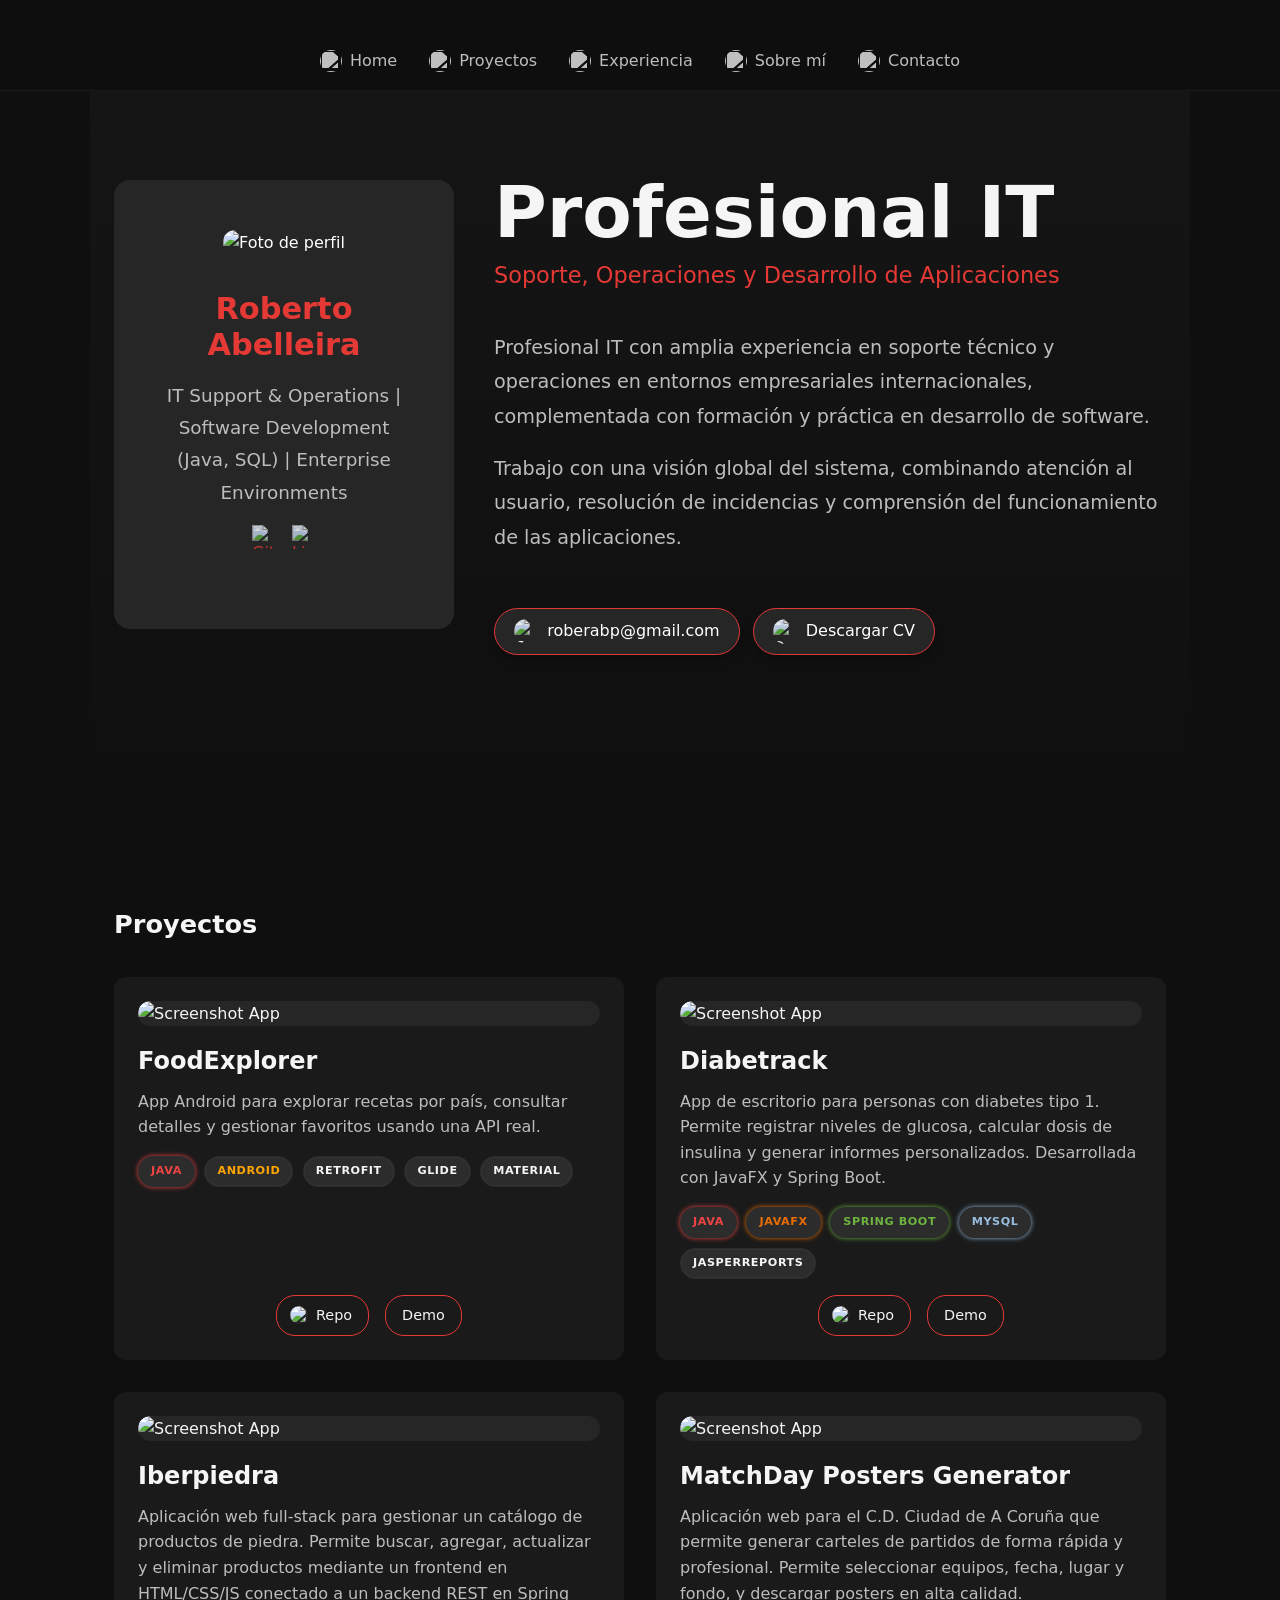
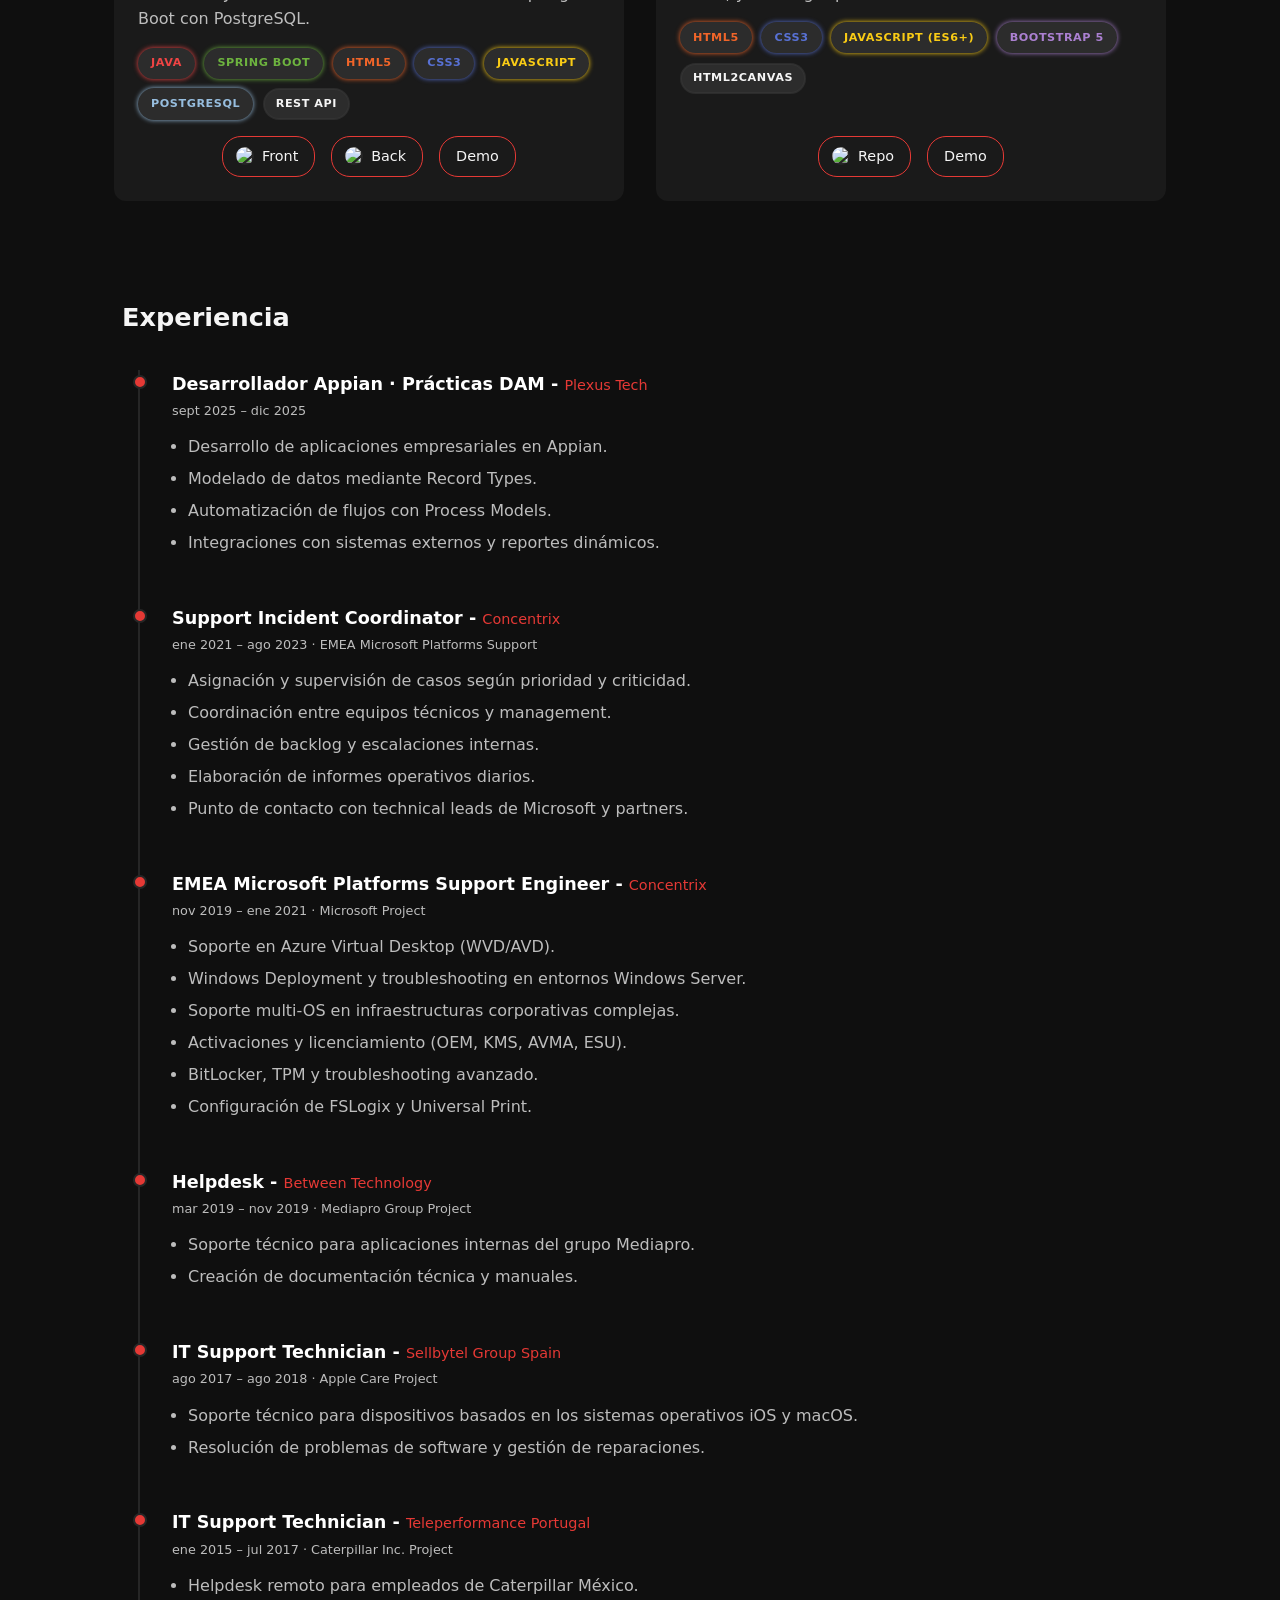
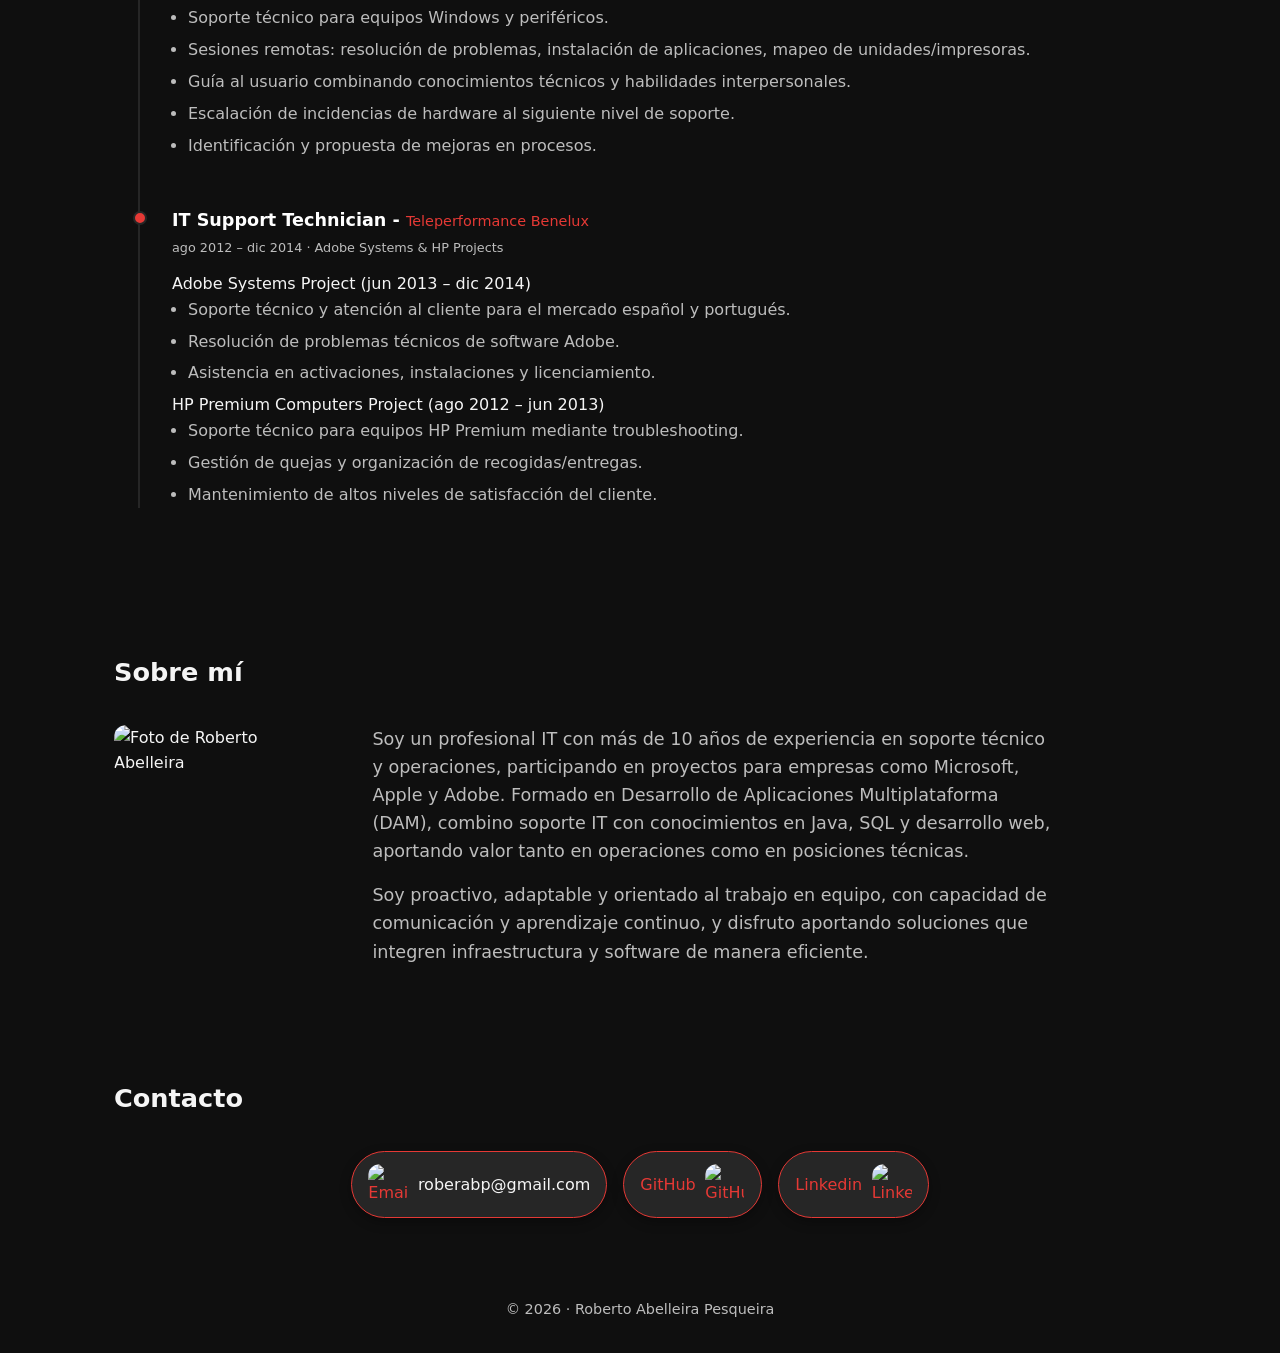
==== index.html @ a404db55 "remates" ====
<!DOCTYPE html>
<html lang="es">
<head>
    <meta charset="UTF-8">
    <meta name="viewport" content="width=device-width, initial-scale=1.0">
    <title>Roberto Abelleira Pesqueira | Profesional IT</title>
    <link rel="icon" href="./assets/images/logo/favicon.svg" type="image/x-icon">
    <link rel="stylesheet" href="css/styles.css">
</head>

<body>

    <!-- HEADER / NAV -->
    <header class="main-header">
        <nav class="nav">
            <ul class="nav-links">
    <li>
        <a href="#">
            <img src="assets/icons/home.svg" alt="" class="nav-icon">
            <span>Home</span>
        </a>
    </li>
    <li>
        <a href="#proyectos">
            <img src="assets/icons/projects.svg" alt="" class="nav-icon">
            <span>Proyectos</span>
        </a>
    </li>
    <li>
        <a href="#experiencia">
            <img src="assets/icons/experience.svg" alt="" class="nav-icon">
            <span>Experiencia</span>
        </a>
    </li>
    <li>
        <a href="#sobre-mi">
            <img src="assets/icons/aboutme.svg" alt="" class="nav-icon">
            <span>Sobre mí</span>
        </a>
    </li>
    <li>
        <a href="#contacto">
            <img src="assets/icons/contact.svg" alt="" class="nav-icon">
            <span>Contacto</span>
        </a>
    </li>
</ul>

        </nav>
    </header>

    <!-- HERO -->
    <section class="hero">
        <div class="hero-content">

            <!-- CARD FOTO -->
            <article class="profile-card">
    <div class="photo-frame">
        <div class="fotoperfil">
            <img src="assets/images/profileportfolio.png" alt="Foto de perfil">
        </div>
        <div class="title-subtitle">
    <h2 class="profileh2">Roberto Abelleira</h2>
    <p class="profile-description">IT Support & Operations | Software Development (Java, SQL) | Enterprise Environments</p>
    <div class="profile-social">
        <a href="https://github.com/robmaasmarin" target="_blank" aria-label="GitHub">
            <img src="assets/icons/GitHub_Invertocat_White.png" alt="GitHub">
        </a>
        <a href="https://www.linkedin.com/in/roberto-abelleira-pesqueira-554b44a1/" target="_blank" aria-label="LinkedIn">
            <img src="assets/icons/social.png" alt="LinkedIn">
        </a>
    </div>
</div>
    </div>
    

    
</article>


            <!-- TEXTO PRINCIPAL -->
            <div class="hero-text">
                <h1>Profesional IT</h1>
<h2>Soporte, Operaciones y Desarrollo de Aplicaciones</h2>

<p>
Profesional IT con amplia experiencia en soporte técnico y operaciones en entornos empresariales internacionales, 
complementada con formación y práctica en desarrollo de software.
</p>
<p>
Trabajo con una visión global del sistema, combinando atención al usuario, resolución de incidencias y comprensión del funcionamiento de las aplicaciones.
</p>


                <!-- CONTACTO RÁPIDO -->
                <div class="hero-actions">
                    <a href="mailto:roberabp@gmail.com"><img src="assets/icons/email.png" alt="Email" class="icon">roberabp@gmail.com</a>
                    <a href="./assets/files/CV Roberto Abelleira Pesqueira.pdf" target="_blank" rel="noopener noreferrer"><img src="assets/icons/download1.png" alt="Descargar CV" class="icon">Descargar CV</a>

                </div>
            </div>

        </div>
    </section>

    <!-- PROYECTOS -->
    <section id="proyectos">
        <h3>Proyectos</h3>

        <div class="projects-list">
            <!-- Project card -->
            <article class="project-card">
                
                <div class="project-image">
    <img src="assets/images/apps/foodexplorer.png" alt="Screenshot App">
</div>

                <h4>FoodExplorer</h4>
                 <p>
    App Android para explorar recetas por país, consultar detalles y
    gestionar favoritos usando una API real.
  </p>

  <ul>
    <li class="tech-java">Java</li>
    <li  class="tech-android">Android</li>
    
    <li>Retrofit</li>
    <li>Glide</li>
    <li>Material</li>
  </ul>

                <div class="project-links">
                    <a href="https://github.com/robmaasmarin/FoodExplorer" target="_blank"><img src="assets/icons/GitHub_Invertocat_White.png" alt="GitHub">Repo</a>
                    <a href="#" target="_blank">Demo</a>
                </div>
            </article>
            <article class="project-card">

                <div class="project-image">
    <img src="assets/images/apps/diabetrackdegradado.png" alt="Screenshot App">
</div>


                <h4>Diabetrack</h4>
                 <p>
        App de escritorio para personas con diabetes tipo 1. Permite registrar niveles de glucosa,
        calcular dosis de insulina y generar informes personalizados. Desarrollada con JavaFX y Spring Boot.
    </p>

                 <ul>
        <li class="tech-java">Java</li>
        <li class="tech-javafx">JavaFX</li>
        <li class="tech-spring">Spring Boot</li>
        <li class="tech-sql">MySQL</li>
        <li>JasperReports</li>
        
    </ul>

                 <div class="project-links">
                    <a href="https://github.com/robmaasmarin/DiabeTrack" target="_blank"><img src="assets/icons/GitHub_Invertocat_White.png" alt="GitHub">Repo</a>
                    <a href="#" target="_blank">Demo</a>
                </div>
            </article>
            <article class="project-card">
                <div class="project-image">
    <img src="assets/images/apps/iberdegradado.png" alt="Screenshot App">
</div>

                <h4>Iberpiedra</h4>
                <p>
        Aplicación web full-stack para gestionar un catálogo de productos de piedra. Permite buscar, agregar, actualizar y eliminar productos mediante un frontend en HTML/CSS/JS conectado a un backend REST en Spring Boot con PostgreSQL.
    </p>

                 <ul>
        <li class="tech-java">Java</li>
        <li class="tech-spring">Spring Boot</li>
        <li class="tech-html">HTML5</li>
        <li class="tech-css">CSS3</li>
        <li class="tech-javascript">JavaScript</li>
        <li class="tech-sql">PostgreSQL</li>
        <li>REST API</li>
    </ul>

                 <div class="project-links">
                        <a href="https://github.com/robmaasmarin/iberpiedra-buscador#" target="_blank"> <img src="assets/icons/GitHub_Invertocat_White.png" alt="GitHub">Front</a>
                        <a href="https://github.com/robmaasmarin/iberpiedra-backend" target="_blank"> <img src="assets/icons/GitHub_Invertocat_White.png" alt="GitHub">Back</a>
                    <a href="#" target="_blank">Demo</a>
                </div>
            </article>
            <article class="project-card">
                <div class="project-image">
    <img src="assets/images/apps/posterdegradado.png" alt="Screenshot App">
</div>

                <h4>MatchDay Posters Generator</h4>
                <p>
        Aplicación web para el C.D. Ciudad de A Coruña que permite generar carteles de partidos de forma rápida y profesional. Permite seleccionar equipos, fecha, lugar y fondo, y descargar posters en alta calidad.
    </p>

                 <ul>
        <li class="tech-html">HTML5</li>
        <li class="tech-css">CSS3</li>
        <li class="tech-javascript">JavaScript (ES6+)</li>
        <li class="tech-bootstrap">Bootstrap 5</li>
        <li>html2canvas</li>
        
    </ul>

                 <div class="project-links">
                    <a href="https://github.com/robmaasmarin/MatchDayPosterApp" target="_blank"><img src="assets/icons/GitHub_Invertocat_White.png" alt="GitHub">Repo</a>
                    <a href="#" target="_blank">Demo</a>
                </div>
            </article>
        </div>
    </section>

    <!-- EXPERIENCIA -->
 <section id="experiencia" class="experience">
    <h3>Experiencia</h3>

    <div class="timeline">

      <article class="timeline-item">
    <span class="timeline-dot"></span>
    <div class="timeline-content">
        <h4 class="position">
            <span class="role">Desarrollador Appian · Prácticas DAM</span> - 
            <span class="company">Plexus Tech</span>
        </h4>
        <p class="date">sept 2025 – dic 2025</p>
        <ul>
            <li>Desarrollo de aplicaciones empresariales en Appian.</li>
            <li>Modelado de datos mediante Record Types.</li>
            <li>Automatización de flujos con Process Models.</li>
            <li>Integraciones con sistemas externos y reportes dinámicos.</li>
        </ul>
    </div>
</article>

<article class="timeline-item">
    <span class="timeline-dot"></span>
    <div class="timeline-content">
        <h4 class="position">
            <span class="role">Support Incident Coordinator</span> - 
            <span class="company">Concentrix</span>
        </h4>
        <p class="date">ene 2021 – ago 2023 · EMEA Microsoft Platforms Support</p>
        <ul>
            <li>Asignación y supervisión de casos según prioridad y criticidad.</li>
            <li>Coordinación entre equipos técnicos y management.</li>
            <li>Gestión de backlog y escalaciones internas.</li>
            <li>Elaboración de informes operativos diarios.</li>
            <li>Punto de contacto con technical leads de Microsoft y partners.</li>
        </ul>
    </div>
</article>

<article class="timeline-item">
    <span class="timeline-dot"></span>
    <div class="timeline-content">
        <h4 class="position">
            <span class="role">EMEA Microsoft Platforms Support Engineer</span> - 
            <span class="company">Concentrix</span>
        </h4>
        <p class="date">nov 2019 – ene 2021 · Microsoft Project</p>
        <ul>
            <li>Soporte en Azure Virtual Desktop (WVD/AVD).</li>
            <li>Windows Deployment y troubleshooting en entornos Windows Server.</li>
            <li>Soporte multi-OS en infraestructuras corporativas complejas.</li>
            <li>Activaciones y licenciamiento (OEM, KMS, AVMA, ESU).</li>
            <li>BitLocker, TPM y troubleshooting avanzado.</li>
            <li>Configuración de FSLogix y Universal Print.</li>
        </ul>
    </div>
</article>

<article class="timeline-item">
    <span class="timeline-dot"></span>
    <div class="timeline-content">
        <h4 class="position">
            <span class="role">Helpdesk</span> - 
            <span class="company">Between Technology</span>
        </h4>
        <p class="date">mar 2019 – nov 2019 · Mediapro Group Project</p>
        <ul>
            <li>Soporte técnico para aplicaciones internas del grupo Mediapro.</li>
            <li>Creación de documentación técnica y manuales.</li>
        </ul>
    </div>
</article>

<article class="timeline-item">
    <span class="timeline-dot"></span>
    <div class="timeline-content">
        <h4 class="position">
            <span class="role">IT Support Technician</span> - 
            <span class="company">Sellbytel Group Spain</span>
        </h4>
        <p class="date">ago 2017 – ago 2018 · Apple Care Project</p>
        <ul>
            <li>Soporte técnico para dispositivos basados en los sistemas operativos iOS y macOS.</li>
            <li>Resolución de problemas de software y gestión de reparaciones.</li>
        </ul>
    </div>
</article>

<article class="timeline-item">
    <span class="timeline-dot"></span>
    <div class="timeline-content">
        <h4 class="position">
            <span class="role">IT Support Technician</span> - 
            <span class="company">Teleperformance Portugal</span>
        </h4>
        <p class="date">ene 2015 – jul 2017 · Caterpillar Inc. Project</p>
        <ul>
            <li>Helpdesk remoto para empleados de Caterpillar México.</li>
            <li>Soporte técnico para equipos Windows y periféricos.</li>
            <li>Sesiones remotas: resolución de problemas, instalación de aplicaciones, mapeo de unidades/impresoras.</li>
            <li>Guía al usuario combinando conocimientos técnicos y habilidades interpersonales.</li>
            <li>Escalación de incidencias de hardware al siguiente nivel de soporte.</li>
            <li>Identificación y propuesta de mejoras en procesos.</li>
        </ul>
    </div>
</article>

<article class="timeline-item">
    <span class="timeline-dot"></span>
    <div class="timeline-content">
        <h4 class="position">
            <span class="role">IT Support Technician</span> - 
            <span class="company">Teleperformance Benelux</span>
        </h4>
        <p class="date">ago 2012 – dic 2014 · Adobe Systems & HP Projects</p>
        <p class="project-subtitle">Adobe Systems Project (jun 2013 – dic 2014)</p>
        <ul>
            <li>Soporte técnico y atención al cliente para el mercado español y portugués.</li>
            <li>Resolución de problemas técnicos de software Adobe.</li>
            <li>Asistencia en activaciones, instalaciones y licenciamiento.</li>
        </ul>
        <p class="project-subtitle">HP Premium Computers Project (ago 2012 – jun 2013)</p>
        <ul>
            <li>Soporte técnico para equipos HP Premium mediante troubleshooting.</li>
            <li>Gestión de quejas y organización de recogidas/entregas.</li>
            <li>Mantenimiento de altos niveles de satisfacción del cliente.</li>
        </ul>
    </div>
</article>

    </div>
</section>


     
    </section>

    <!-- SOBRE MI -->
    <!-- SOBRE MI -->
<section id="sobre-mi" class="about">
    <h3>Sobre mí</h3>

    <div class="about-content">
        <div class="about-photo">
            <img src="assets/images/profileportfoliocircle.png" alt="Foto de Roberto Abelleira">
        </div>

        <div class="about-text">
            <p>
                Soy un profesional IT con más de 10 años de experiencia en soporte técnico y operaciones, participando en proyectos para empresas como Microsoft, Apple y Adobe. Formado en Desarrollo de Aplicaciones Multiplataforma (DAM), combino soporte IT con conocimientos en Java, SQL y desarrollo web, aportando valor tanto en operaciones como en posiciones técnicas.
            </p>
            <p>
                Soy proactivo, adaptable y orientado al trabajo en equipo, con capacidad de comunicación y aprendizaje continuo, y disfruto aportando soluciones que integren infraestructura y software de manera eficiente.
            </p>
        </div>
    </div>
</section>



  <!-- CONTACTO -->
<section id="contacto" class="contact">
    <h3>Contacto</h3>
    <div class="contact-buttons">
        <!-- Email / Sobre -->
        <a href="mailto:roberabp@gmail.com" class="contact-btn">
            <img src="assets/icons/email.png" alt="Email" class="icon">
            <span>roberabp@gmail.com</span>
        </a>

        <!-- GitHub -->
        <a href="https://github.com/robmaasmarin" target="_blank" class="contact-btn">
            GitHub<img src="assets/icons/GitHub_Invertocat_White_Clearspace.png" alt="GitHub" class="icon">
        </a>

        <!-- LinkedIn -->
        <a href="https://www.linkedin.com/in/roberto-abelleira-pesqueira-554b44a1" target="_blank" class="contact-btn">
            Linkedin<img src="assets/icons/social.png" alt="LinkedIn" class="icon">
        </a>
    </div>
</section>



    <footer>
        <p>© 2026 · Roberto Abelleira Pesqueira</p>
    </footer>

</body>
</html>
---- css/styles.css ----
/* RESET BÁSICO */
* {
    margin: 0;
    padding: 0;
    box-sizing: border-box;
}

/* VARIABLES */
:root {
    --bg-main: #0f0f0f;
    --bg-card: #1a1a1a;
    --text-main: #f5f5f5;
    --text-secondary: #bdbdbd;
    --accent: #e53935;

    --radius: 12px;
    --max-width: 1100px;
}

/* BASE */
body {
    font-family: system-ui, -apple-system, BlinkMacSystemFont, "Segoe UI", Roboto, sans-serif;
    background-color: var(--bg-main);
    color: var(--text-main);
    line-height: 1.6;
}

img {
    max-width: 100%;
    display: block;
    border-radius: var(--radius);
}

a {
    color: var(--accent);
    text-decoration: none;
}

ul {
    list-style: none;
}

/* centrar nav links */

/* HEADER / NAV */
.main-header {
    position: sticky;
    top: 0;
    z-index: 1000;

    background-color: rgba(15, 15, 15, 0.9);
    backdrop-filter: blur(6px);

    padding-top: 3rem;
    padding-bottom: 1rem;
        border-bottom: 1px solid rgba(255, 255, 255, 0.05);

}

.nav {
    max-width: var(--max-width);
    margin: 0 auto;        /*  centra el nav en la página */
}

.nav-links {
    display: flex;
    justify-content: center; /*  centra los links */
    gap: 2rem;
}
.nav-links a {
    display: flex;
    flex-direction: column; /*  icono arriba, texto debajo */
    align-items: center;
    gap: 0.3rem;

    color: var(--text-secondary);
    font-size: 0.75rem;
    /* hover */
        transition: color 0.2s ease, transform 0.2s ease;


}

.nav-links i {
    font-size: 1.3rem;
}
.nav-icon {
    width: 22px;
    height: 22px;
    filter: brightness(0) saturate(100%) invert(75%);
    transition: filter 0.2s ease, transform 0.2s ease;
}



/* HERO */
/* HERO */
.hero {
    padding-top: 4rem;
    padding-bottom: 6rem;
    min-height: 85vh;
    background: linear-gradient(180deg, #151515, #0f0f0f);
}

.hero-content {
    max-width: var(--max-width);
    margin: 0 auto;
    display: flex;
    flex-direction: column; /*  móvil: en columna */
    align-items: center;
    gap: 2.5rem;
}

.hero h1 {
    font-size: 2.5rem;
    margin-bottom: 0.5rem
}

.hero h2 {
    font-size: 1.4rem;
    font-weight: 400;
    color: var(--accent);
    margin-bottom: 1rem;
}

.hero p {
    color: var(--text-secondary);
    margin-bottom: 0.1rem;
    font-size: 1.15rem;
    line-height: 1.75;
}

.hero p:last-of-type {
    margin-bottom: 0;
}
.hero-actions {
    display: flex;
    gap: 0.8rem;
    flex-wrap: wrap;
    margin-top: 2rem;
}


.hero-actions a {
    display: inline-flex;
    align-items: center;
    gap: 0.5rem;

    padding: 0.6rem 1.2rem;
    border-radius: 999px;

    background-color: #262626;
    color: #fff;
    font-weight: 500;

    border: 1px solid var(--accent);
    box-shadow: 0 4px 12px rgba(0, 0, 0, 0.3);

    transition: transform 0.2s ease, box-shadow 0.2s ease, border-color 0.2s ease;
}

.hero-actions img {
    width: 25px;
    height: 25px;
    object-fit: contain;
    display: block;
    opacity: 0.9;
}
.hero-actions a:hover img {
    opacity: 1;
}




/* SECCIONES */
section {
    padding: 3rem 1.5rem;
}

section h3 {
    font-size: 1.6rem;
    margin-bottom: 2rem;
}

/* PROJECTS */
.projects-list {
    display: grid;
    grid-template-columns: 1fr; /*  móvil: 1 por fila */
    gap: 2rem;
}

.project-card {
    display: flex;
    flex-direction: column;
    height: 100%;
    background-color: var(--bg-card);
    padding: 1.5rem;
    border-radius: var(--radius);
    /* efecto hover */
    transition: 
        transform 0.25s ease,
        box-shadow 0.25s ease;
}
.project-card img {
    width: 100%;
    height: auto;
    object-fit: contain;
    background-color: #262626  ; 
}
.project-links {
    margin-top: auto;
    display: flex;
    justify-content: center;
    gap: 1rem;
}

.project-links a {
    display: inline-flex;
    align-items: center;
    padding: 0.5rem 1rem;
    color: var(--text-main);
    font-weight: 500;
    font-size: 0.9rem;
    background-color: transparent;
    border: 1px solid var(--accent);
    border-radius: 19px;
    transition: background-color 0.2s ease, transform 0.2s ease;
}

.project-links a:hover {
    background-color: var(--accent);
    transform: translateY(-2px);
}
.project-links img {
    width: 18px;
    height: 18px;
    object-fit: contain;
    display: inline-block;
    margin-right: 0.5rem;
    margin-left: -0.2rem;
    vertical-align: middle;
}
.project-card:hover .project-links a {
    opacity: 1;
}

.project-image {
    overflow: hidden;
    border-radius: var(--radius);
}

.project-image img {
    transition: transform 0.3s ease;
}



.project-card h4 {
    margin-top: 1rem;
    margin-bottom: 0.5rem;
    font-size: 1.5rem;
    font-weight: 700;
    color: var(--text-main);
}

.project-card p {
    color: var(--text-secondary);
    margin-bottom: 1rem;
}

.project-card ul {
    display: flex;
    flex-wrap: wrap;
    gap: 0.6rem;
    margin-bottom: 1rem;
}

.project-card li {
    padding: 0.35rem 0.75rem;
    border-radius: 999px;

    font-size: 0.7rem;
    font-weight: 750;
    letter-spacing: 0.05em;
    text-transform: uppercase;

    background-color: #2c2c2c;
    border: 1px solid transparent;

    box-shadow: inset 0 0 0 1px rgba(255,255,255,0.03);
    white-space: nowrap;
}
.profile-card {
    text-align: center;
    color: #fff;
}
/* formatos por tecnologías*/

.tech-android {
    color: orange;
    border-color: rgba(34, 197, 94, 0.4);
    box-shadow: 0 0 5px orange;
    
}

.tech-javascript {
    color: #facc15;
    border-color: rgba(250, 204, 21, 0.4);
    box-shadow: 0 0 5px #facc15 !important;
}

.tech-sql {
    color: #97bedf;
    border-color: rgba(56, 189, 248, 0.4);
    box-shadow: 0 0 5px #97bedf !important;
}

/* JAVA / ANDROID */
.tech-java {
    color: #ef4444;
    border-color: rgba(239, 68, 68, 0.4);
    box-shadow: 0 0 5px #ef4444 !important;
    
}
.tech-css {
    color: #5871d4;
    border-color: rgba(239, 68, 68, 0.4);
    box-shadow: 0 0 5px #5871d4 !important;
}
.tech-html {
    color: #f16529;
    border-color: rgba(239, 68, 68, 0.4);
    box-shadow: 0 0 5px #f16529 !important;
}
.tech-spring {
    color: #6db33f;
    border-color: rgba(239, 68, 68, 0.4);
    box-shadow: 0 0 5px #6db33f !important;
}
.tech-javafx {
    color: #e96d00;
    border-color: rgba(239, 68, 68, 0.4);
    box-shadow: 0 0 5px #e96d00 !important;
}
.tech-bootstrap {
    color: #ab80d1;
    border-color: rgba(239, 68, 68, 0.4);
    box-shadow: 0 0 5px #ab80d1 !important;
}


/* Rectángulo vertical */
.photo-frame {
    max-width: 340px; 
    height: auto;
    background-color: #262626;
    border-radius: 16px;

    display: flex;
    flex-direction: column;   /* foto arriba y texto debajo */
    align-items: center;      
    justify-content: flex-start; /* Empujar todo hacia arriba */

    padding: 50px 20px;       
        gap: 35px;                /* separación entre foto y texto */
}

/* Foto dentro */
.photo-frame img {
    width: 100%;
    max-width: 270px;
    height: auto;
    object-fit: cover;
    border-radius: 12px;
}
.profileh2 {
    font-size: 1.9rem !important;
    font-weight: bold !important;
    line-height: 1.2 !important;
}
.title-subtitle {
    padding: 0 20px 30px 20px;
    text-align: center;
}

.title-subtitle {
    line-height: 1.5;
}
.profile-description {
    margin: 0;
    line-height: 1.4;
}

.profile-social {
    display: flex;
    gap: 1rem;
    justify-content: center;
    margin-top: 1rem;
}

.profile-social a {
    display: flex;
    align-items: center;
    transition: transform 0.2s ease, opacity 0.2s ease;
    opacity: 0.8;
}

.profile-social a:hover {
    transform: translateY(-2px);
    opacity: 1;
}

.profile-social img {
    width: 24px;
    height: 24px;
    object-fit: contain;
    border-radius: 0;
}


/* EXPERIENCE */
.experience {
    position: relative;
    padding-left: 2rem;
}

.timeline {
  position: relative;
  margin-left: 1rem;           /* espacio desde el borde */
  border-left: 2px solid #262626; /* línea vertical */
}

.timeline-item {
    position: relative;
    margin-bottom: 3rem;
}

.timeline-dot {
  position: absolute;
  left: -7px;                 /* justo sobre la línea */
  top: 5px;
  width: 14px;
  height: 14px;
  background-color: var(--accent);
  border-radius: 50%;
  border: 2px solid #262626; 
}
.timeline-content {
  margin-left: 2rem;          /* espacio entre línea y texto */
}
.timeline-content .position {
  font-size: 1.1rem;
  font-weight: 600;
  margin-bottom: 0.2rem;
}

.timeline-content .company {
  font-size: 0.9rem;
  color: var(--accent);
  margin-bottom: 0.2rem;
}

.timeline-content .date {
  font-size: 0.8rem;
  color: var(--text-secondary);
  margin-bottom: 0.8rem;
}

.timeline-content ul {
  padding-left: 1rem;
  margin: 0;
}

.timeline-content li {
  list-style: disc;
  color: var(--text-secondary);
  margin-bottom: 0.4rem;
}
.timeline-content h4.position {
    font-size: 1.1rem;
    margin-bottom: 0.2rem;
    font-weight: 600;
    color: #fff; /* posición en blanco */
}

.timeline-content h4.position .role {
    font-weight: 700;
    color: #fff; /* posición */
}

.timeline-content h4.position .company {
    font-weight: 500;
    color: var(--accent); /* empresa en rojo */
}




/* ABOUT */
.about-content {
    display: flex;
    align-items: flex-start; /* foto arriba, texto alinear al top */
    gap: 3rem;               /* espacio entre foto y texto */
    max-width: var(--max-width);
    margin: 0 auto;
}
.about-photo {
    flex: 0 0 20%; 
}

.about-photo img {
    width: 100%;
    height: auto;
    object-fit: cover;
    border-radius: 12px; 
}

/* Texto ocupa el resto */
.about-text {
    flex: 1; /* el resto del espacio */
    max-width: 65%; 
}

.about-text p {
    color: var(--text-secondary);
    font-size: 1.1rem;
    margin-bottom: 1rem;
    line-height: 1.6;
}

/* CONTACT */
.contact ul li {
    margin-bottom: 0.5rem;
}
/* CONTACT BUTTONS */
.contact-buttons {
    display: flex;
    gap: 1rem;
    justify-content: center;
    align-items: center;
    flex-wrap: wrap;
}

.contact-btn {
    display: flex;
    align-items: center;
    gap: 0.6rem;
    padding: 0.8rem 1rem;
    background-color: #262626;
    border: 1px solid var(--accent);
    border-radius: 999px;
    text-decoration: none;
    box-shadow: 0 4px 12px rgba(0, 0, 0, 0.3);
    transition: transform 0.2s ease, box-shadow 0.2s ease, border-color 0.2s ease;
}

.contact-btn:hover {
    transform: translateY(-2px);
    box-shadow: 0 6px 18px rgba(0, 0, 0, 0.4);
    border-color: #ff5252;
}

.contact-btn .icon {
    width: 40px;   /* tamaño visible y legible */
    height: 40px;
    display: block;
}

.contact-btn span {
    color: var(--text-main);
    font-size: 1rem;
    white-space: nowrap;
}


/* FOOTER */
footer {
    padding: 2rem 1.5rem;
    text-align: center;
    color: var(--text-secondary);
    font-size: 0.9rem;
}

/* ---------------- DESKTOP ---------------- */
@media (min-width: 768px) {

    .hero-text h1 {
    font-size: 4.5rem;
    margin-bottom: 0;
    background: linear-gradient(
        90deg,
        #f5f5f5 0%,
        #f5f5f5 45%,
        #ff5252 50%,
        #f5f5f5 55%,
        #f5f5f5 100%
    );
    background-size: 200% auto;
    -webkit-background-clip: text;
    -webkit-text-fill-color: transparent;
    background-clip: text;
    background-position: 0% center;
    transition: background-position 0.8s ease-in-out;
}

.hero-text h1:hover {
    background-position: 100% center;
}
 .hero-text h2 {
        margin-top: -2rem;
    }
    .hero-text p {
        font-size: 1.2rem;
        line-height: 1.8;
        margin-bottom: 0.3rem;
    }
    
    .hero-text p:last-of-type {
        margin-bottom: 0;
    }
    
    .hero-text p + p {
        margin-top: -0.5rem;
    }
    .projects-list {
        grid-template-columns: repeat(2, 1fr);
    }

    section {
        max-width: var(--max-width);
        margin: 0 auto;
    }
 .hero-content {
        flex-direction: row;        /* fila */
        align-items: center;
        justify-content: space-between;
    }

   .hero-text {
        flex: 1;
        text-align: left;
        display: flex;
        flex-direction: column;
        justify-content: space-between;
        min-height: 500px;
    }

    .profile-card {
        flex: 0 0 auto;
    }
    .nav-links a {
        flex-direction: row; /* icono + texto en línea */
        font-size: 1rem;
        gap: 0.5rem;
    }

    .nav-links i {
        display: none; /*  solo texto */
    }
    
}
@media (max-width: 767px) {
    .nav-links span {
        display: none;
    }
    .nav-links {
        gap: 2.5rem;
    }
    .about-content {
        flex-direction: column;
        align-items: center;
        text-align: center;
        gap: 2rem;       /* espacio vertical entre foto y texto */
    }

    .about-photo {
        flex: 0 0 auto;
    }

    .about-photo img {
        width: 160px; 
        height: auto;
    }

    .about-text {
        max-width: 100%;  /* ocupar todo el ancho en móvil */
    }

    .about-text p {
        font-size: 1rem;
        text-align: center;
    }
    .contact-btn {
        padding: 0.6rem 1rem;
    }
    .contact-btn .icon {
        width: 28px;
        height: 28px;
    }
    .contact-btn span {
        font-size: 0.9rem;
    }
}


@media (min-width: 1024px) {

    
}
@media (hover: hover) {
    .project-card:hover {
        transform: translateY(-6px);
        box-shadow: 0 10px 30px rgba(0, 0, 0, 0.35);
    }
    .project-card:hover .project-image img {
        transform: scale(1.05);
    }
    /* borde accent en hover */
    .project-card:hover {
        box-shadow:
            0 10px 30px rgba(0, 0, 0, 0.35),
            0 0 0 1px rgba(229, 57, 53, 0.4);
    }
    .nav-links a:hover {
        color: var(--text-main);
        transform: translateY(-2px);
    }
    .nav-links a:hover .nav-icon {
        filter: brightness(0) saturate(100%) invert(95%);
        transform: scale(1.1);
    }
    .hero-actions a:hover {
        transform: translateY(-2px);
        box-shadow: 0 6px 18px rgba(0, 0, 0, 0.4);
        border-color: #ff5252;
    }
}
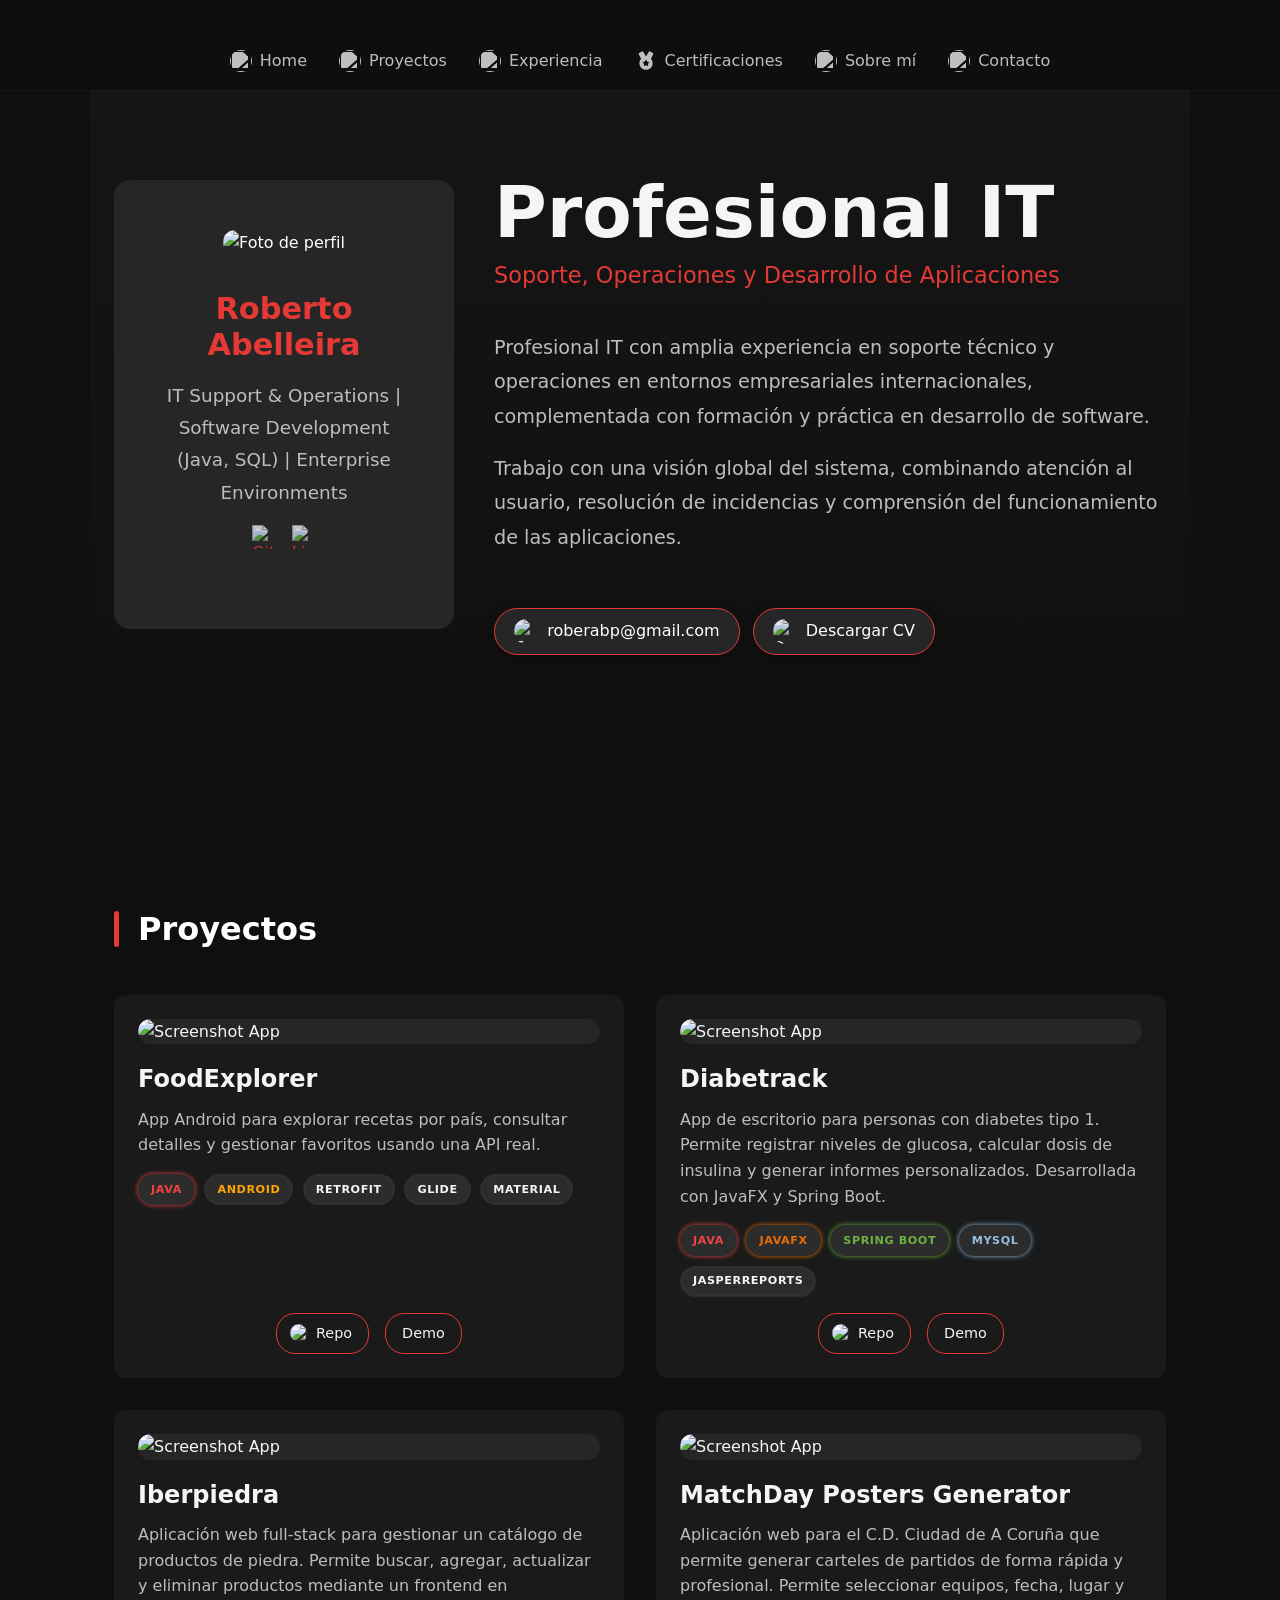
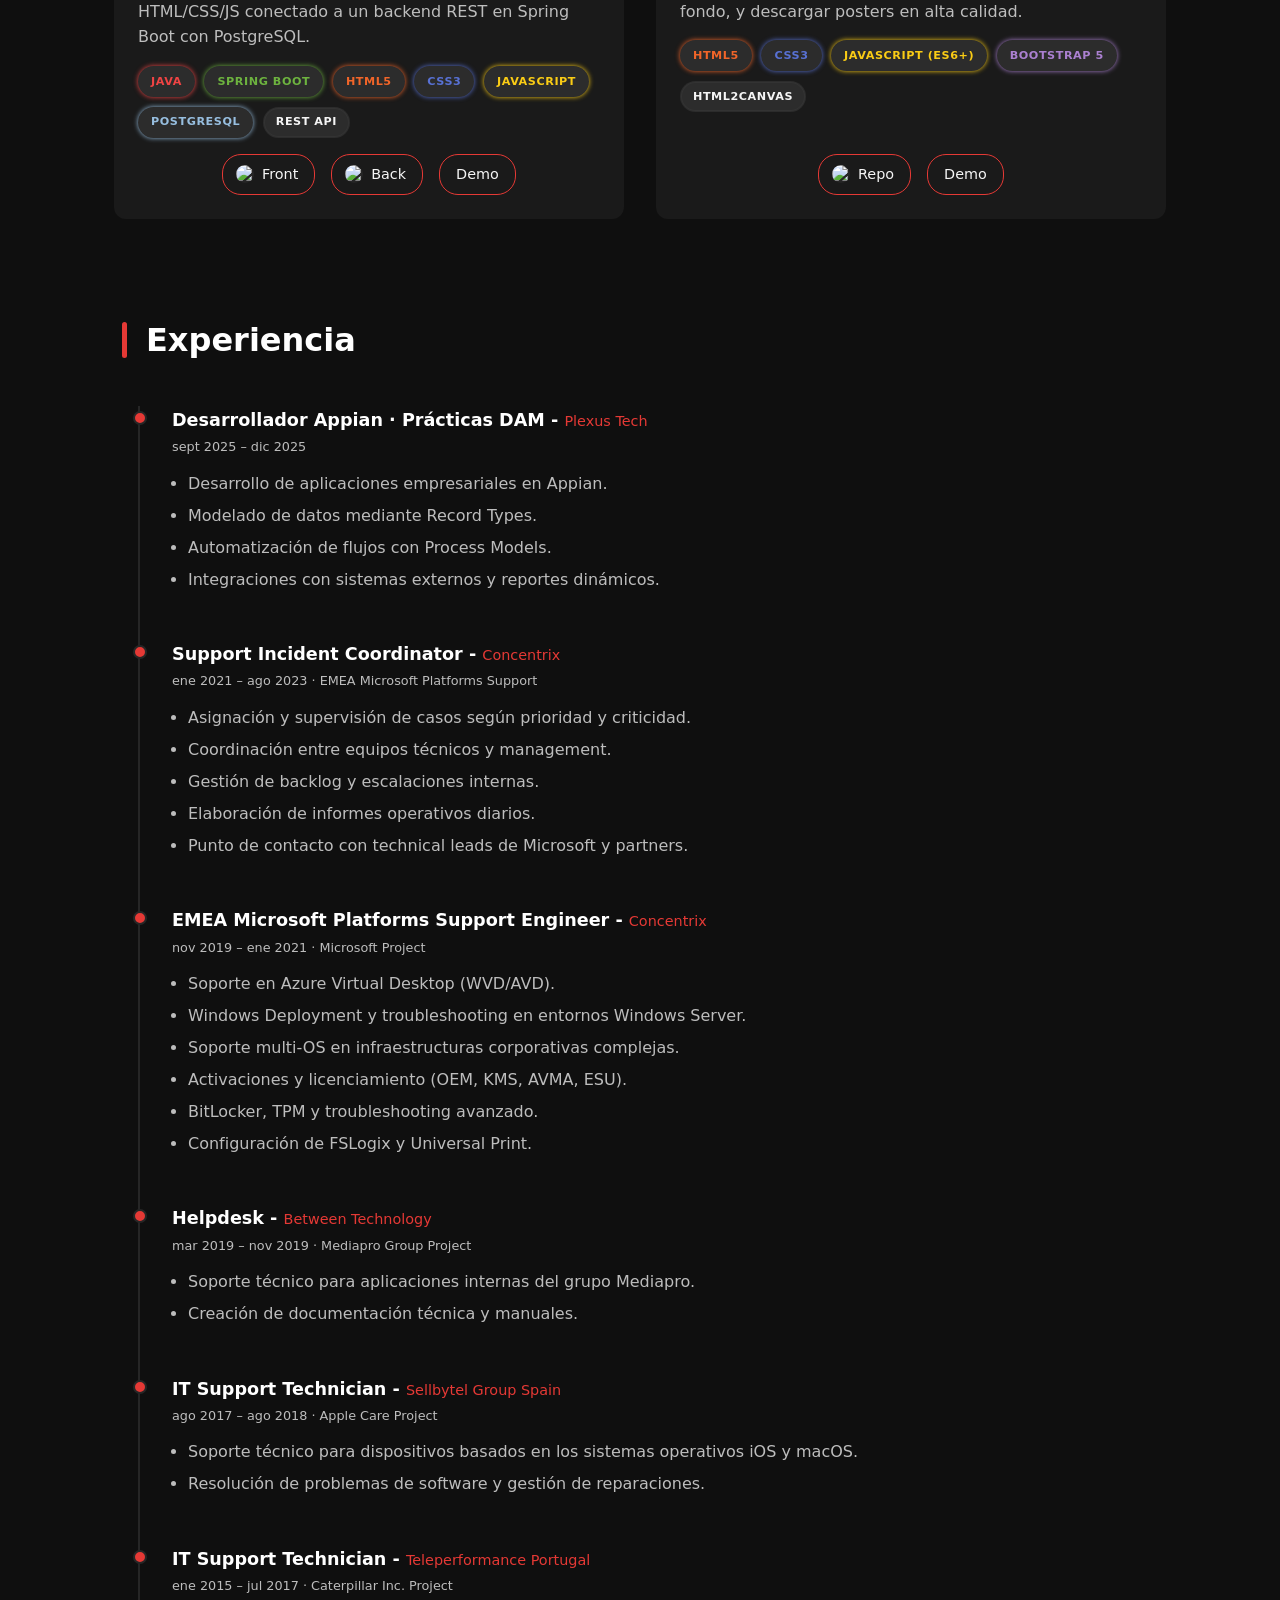
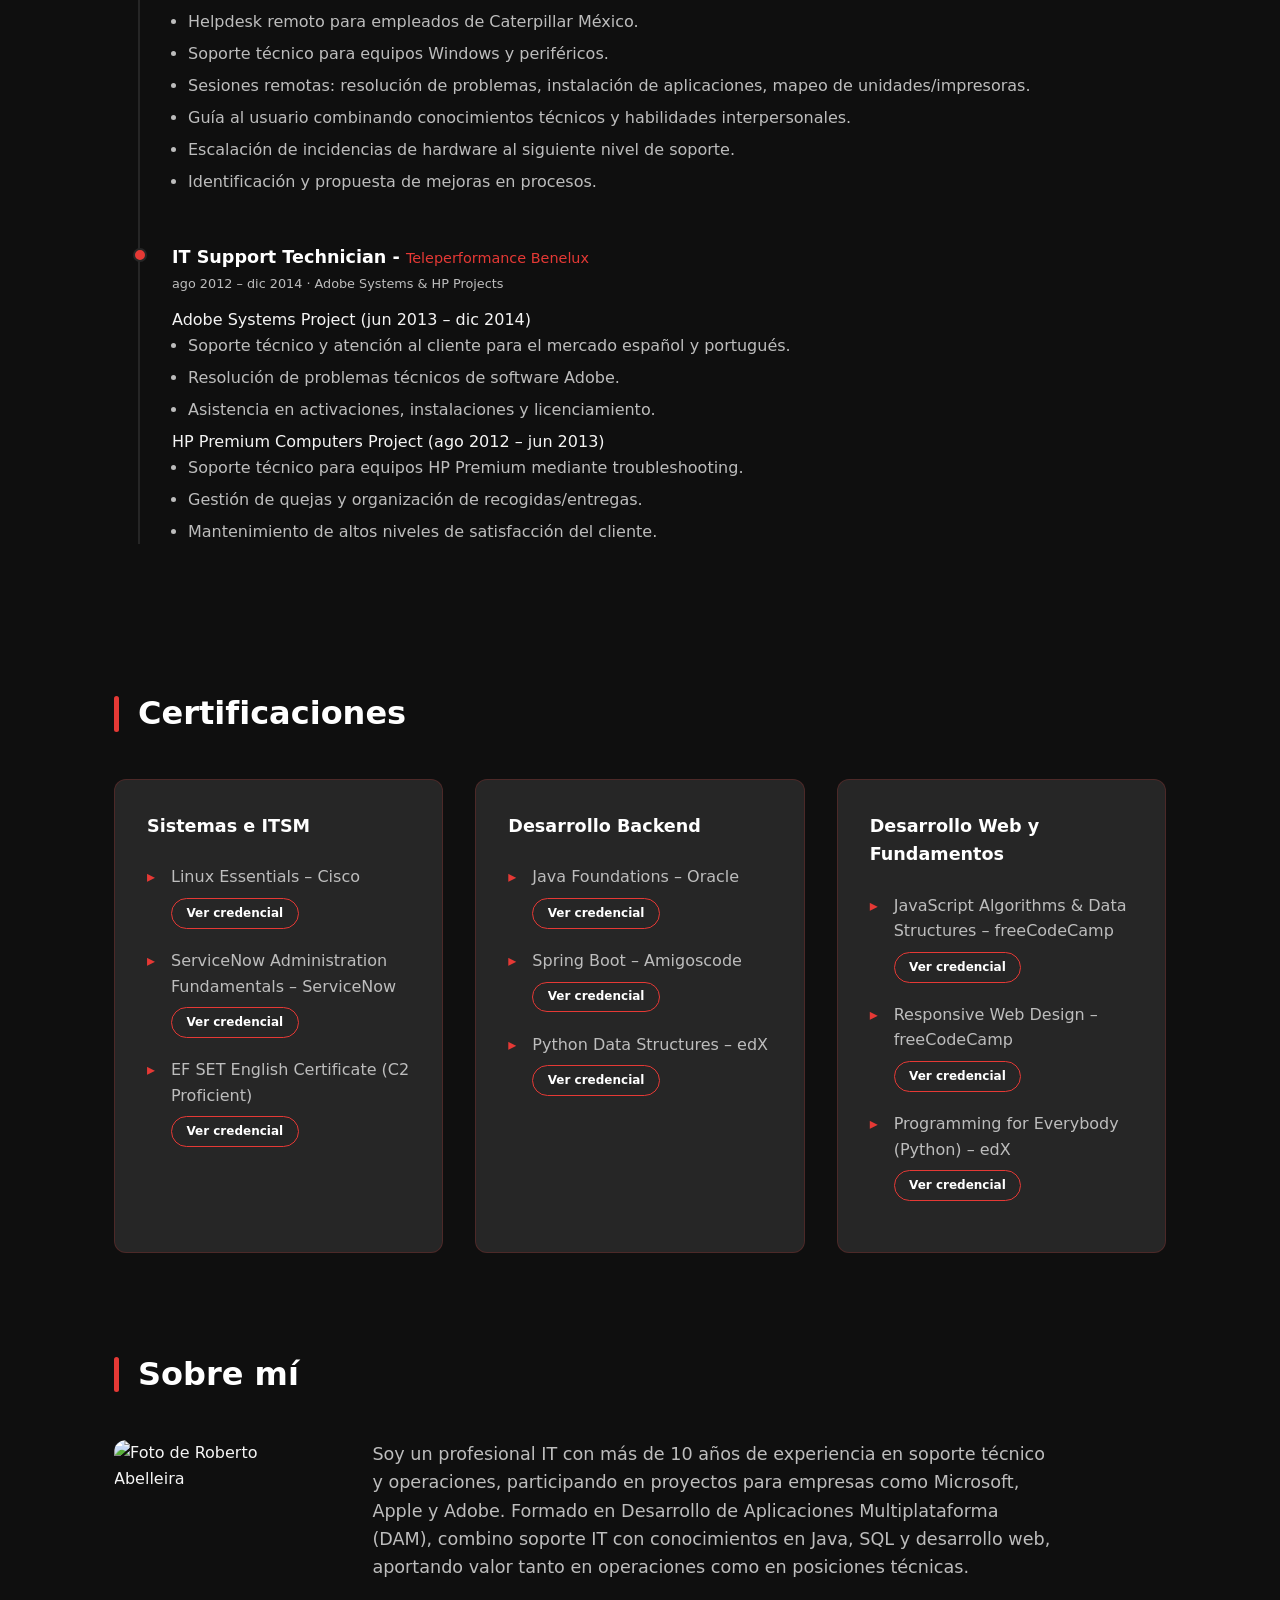
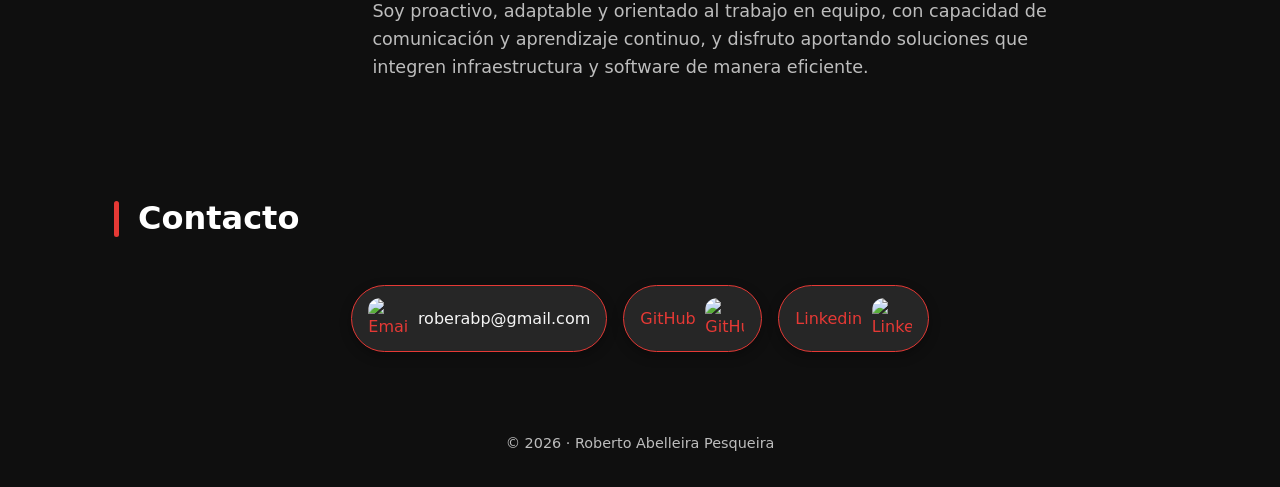
==== commit f1772408: "nueva section certs" ====
--- a/index.html
+++ b/index.html
@@ -30,6 +30,12 @@
         <a href="#experiencia">
             <img src="assets/icons/experience.svg" alt="" class="nav-icon">
             <span>Experiencia</span>
+        </a>
+    </li>
+    <li>
+        <a href="#certificaciones">
+            <img src="assets/icons/medal-solid-full.svg" alt="" class="nav-icon">
+            <span>Certificaciones</span>
         </a>
     </li>
     <li>
@@ -354,7 +360,74 @@
      
     </section>
 
-    <!-- SOBRE MI -->
+   <!-- CERTIFICACIONES -->
+<section id="certificaciones" class="certifications">
+    <div class="container">
+        <h3 class="section-title">Certificaciones</h3>
+       
+
+        <div class="cert-grid">
+
+            <!-- SISTEMAS -->
+            <div class="cert-card">
+                <h4>Sistemas e ITSM</h4>
+                <ul>
+                    <li>
+                        Linux Essentials – Cisco
+                        <a href="./assets/certs/linux.pdf" target="_blank" class="cert-link">Ver credencial</a>
+                    </li>
+                    <li>
+                        ServiceNow Administration Fundamentals – ServiceNow
+                        <a href="./assets/certs/servicenow.PNG" target="_blank" class="cert-link">Ver credencial</a>
+                    </li>
+                    <li>
+                        EF SET English Certificate (C2 Proficient)
+                        <a href="./assets/certs/EF SET Certificate.pdf" target="_blank" class="cert-link">Ver credencial</a>
+                    </li>
+                </ul>
+            </div>
+
+            <!-- BACKEND -->
+            <div class="cert-card">
+                <h4>Desarrollo Backend</h4>
+                <ul>
+                    <li>
+                        Java Foundations – Oracle
+                        <a href="./assets/certs/javafoundations.pdf" target="_blank" class="cert-link">Ver credencial</a>
+                    </li>
+                    <li>
+                        Spring Boot – Amigoscode
+                        <a href="./assets/certs/spring.pdf" target="_blank" class="cert-link">Ver credencial</a>
+                    </li>
+                    <li>
+                        Python Data Structures – edX
+                        <a href="https://courses.edx.org/certificates/bff91d0ced934fdb9e85b81397daf160" target="_blank" class="cert-link">Ver credencial</a>
+                    </li>
+                </ul>
+            </div>
+
+            <!-- WEB -->
+            <div class="cert-card">
+                <h4>Desarrollo Web y Fundamentos</h4>
+                <ul>
+                    <li>
+                        JavaScript Algorithms & Data Structures – freeCodeCamp
+                        <a href="./assets/certs/algorithms-data-structures.png" target="_blank" class="cert-link">Ver credencial</a>
+                    </li>
+                    <li>
+                        Responsive Web Design – freeCodeCamp
+                        <a href="./assets/certs/responsive-web-design.png" target="_blank" class="cert-link">Ver credencial</a>
+                    </li>
+                    <li>
+                        Programming for Everybody (Python) – edX
+                        <a href="https://courses.edx.org/certificates/2a51a9915f1f4353a0ad048140d5b685" target="_blank" class="cert-link">Ver credencial</a>
+                    </li>
+                </ul>
+            </div>
+
+        </div>
+    </div>
+</section>
     <!-- SOBRE MI -->
 <section id="sobre-mi" class="about">
     <h3>Sobre mí</h3>
--- a/css/styles.css
+++ b/css/styles.css
@@ -3,6 +3,11 @@
     margin: 0;
     padding: 0;
     box-sizing: border-box;
+}
+/* ESPACIO AL HACER SCROLL PARA VISUALIZAR CABECERAS */
+html {
+    scroll-behavior: smooth;
+    scroll-padding-top: 120px;
 }
 
 /* VARIABLES */
@@ -93,7 +98,7 @@
 
 
 
-/* HERO */
+
 /* HERO */
 .hero {
     padding-top: 4rem;
@@ -179,8 +184,24 @@
 }
 
 section h3 {
-    font-size: 1.6rem;
-    margin-bottom: 2rem;
+    font-size: 2rem;
+    font-weight: 700;
+    margin-bottom: 2.5rem;
+    color: #fff;
+    position: relative;
+    padding-left: 1.5rem;
+}
+
+section h3::before {
+    content: '';
+    position: absolute;
+    left: 0;
+    top: 50%;
+    transform: translateY(-50%);
+    width: 5px;
+    height: 70%;
+    background: var(--accent);
+    border-radius: 999px;
 }
 
 /* PROJECTS */
@@ -494,6 +515,91 @@
     color: var(--accent); /* empresa en rojo */
 }
 
+
+
+/* CERTIFICACIONES */
+.certifications {
+    padding: 3rem 1.5rem;
+}
+
+.certifications .container {
+    max-width: var(--max-width);
+    margin: 0 auto;
+}
+
+.cert-note {
+    color: var(--text-secondary);
+    font-size: 0.9rem;
+    margin-bottom: 2.5rem;
+    text-align: center;
+}
+
+.cert-grid {
+    display: grid;
+    grid-template-columns: 1fr;
+    gap: 2rem;
+    max-width: var(--max-width);
+    margin: 0 auto;
+}
+
+.cert-card {
+    background-color: #262626;
+    padding: 2rem;
+    border-radius: var(--radius);
+    border: 1px solid rgba(229, 57, 53, 0.2);
+    transition: transform 0.2s ease, box-shadow 0.2s ease;
+}
+
+.cert-card h4 {
+    color: #fff;
+    font-size: 1.1rem;
+    margin-bottom: 1.5rem;
+    font-weight: 700;
+}
+
+.cert-card ul {
+    list-style: none;
+    padding: 0;
+}
+
+.cert-card li {
+    color: var(--text-secondary);
+    margin-bottom: 1.2rem;
+    padding-left: 1.5rem;
+    position: relative;
+    line-height: 1.6;
+    display: flex;
+    flex-direction: column;
+    align-items: flex-start;
+}
+
+.cert-card li::before {
+    content: '▸';
+    position: absolute;
+    left: 0;
+    color: var(--accent);
+    font-weight: bold;
+}
+
+.cert-link {
+    display: inline-block;
+    margin-top: 0.5rem;
+    margin-left: 0;
+    padding: 0.3rem 0.9rem;
+    font-size: 0.75rem;
+    font-weight: 600;
+    color: #fff;
+    background-color: transparent;
+    border: 1px solid var(--accent);
+    border-radius: 999px;
+    text-decoration: none;
+    transition: background-color 0.2s ease, transform 0.2s ease;
+}
+
+.cert-link:hover {
+    background-color: var(--accent);
+    transform: translateY(-1px);
+}
 
 
 
@@ -658,6 +764,16 @@
     .nav-links i {
         display: none; /*  solo texto */
     }
+    /*certificaciones 3 columnas*/
+    .cert-grid {
+        grid-template-columns: repeat(3, 1fr);
+    }
+    
+    
+    .cert-card:hover {
+        transform: translateY(-4px);
+        box-shadow: 0 8px 20px rgba(0, 0, 0, 0.3);
+    }
     
 }
 @media (max-width: 767px) {
@@ -666,6 +782,15 @@
     }
     .nav-links {
         gap: 2.5rem;
+    }
+    .profile-card {
+        margin-top: -2rem;
+        transform: scale(0.85);
+        transform-origin: top center;
+    }
+    /* separación card y texto */
+    .hero-content {
+        gap: 0.1rem !important;
     }
     .about-content {
         flex-direction: column;
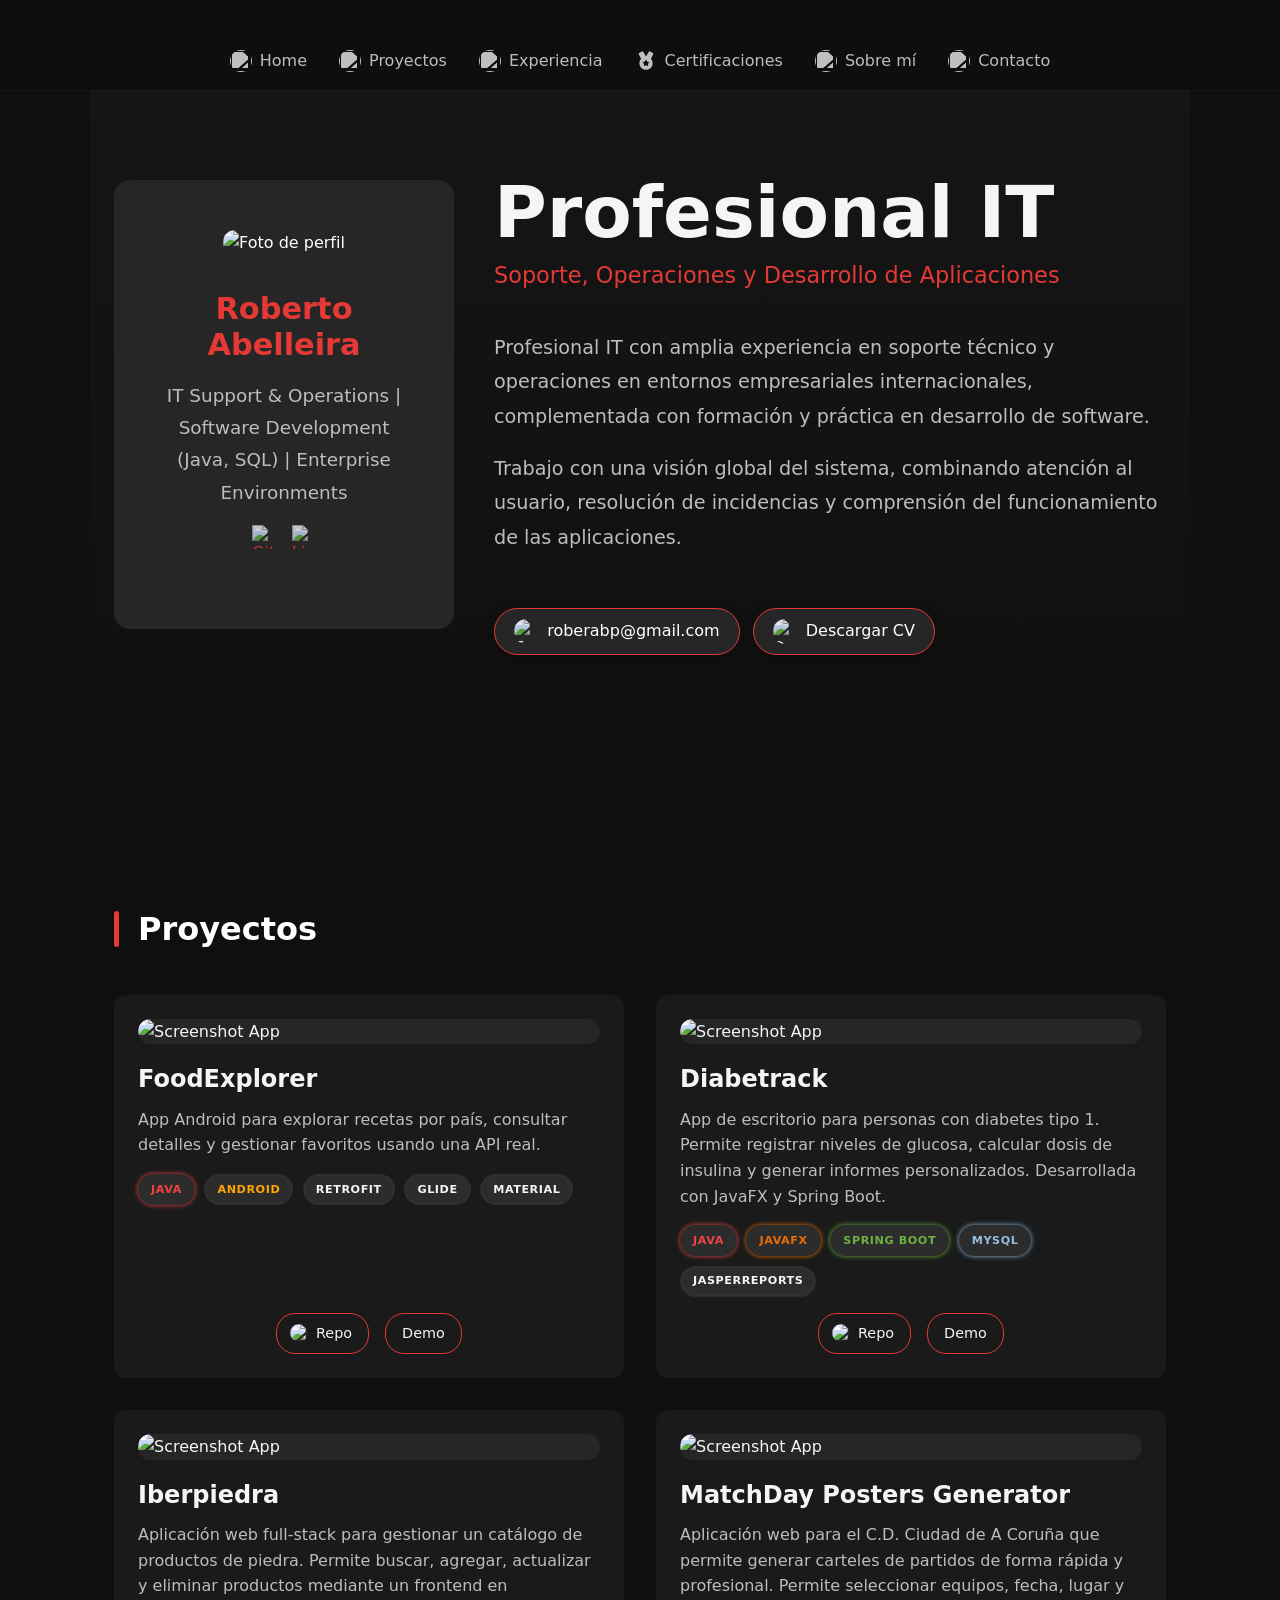
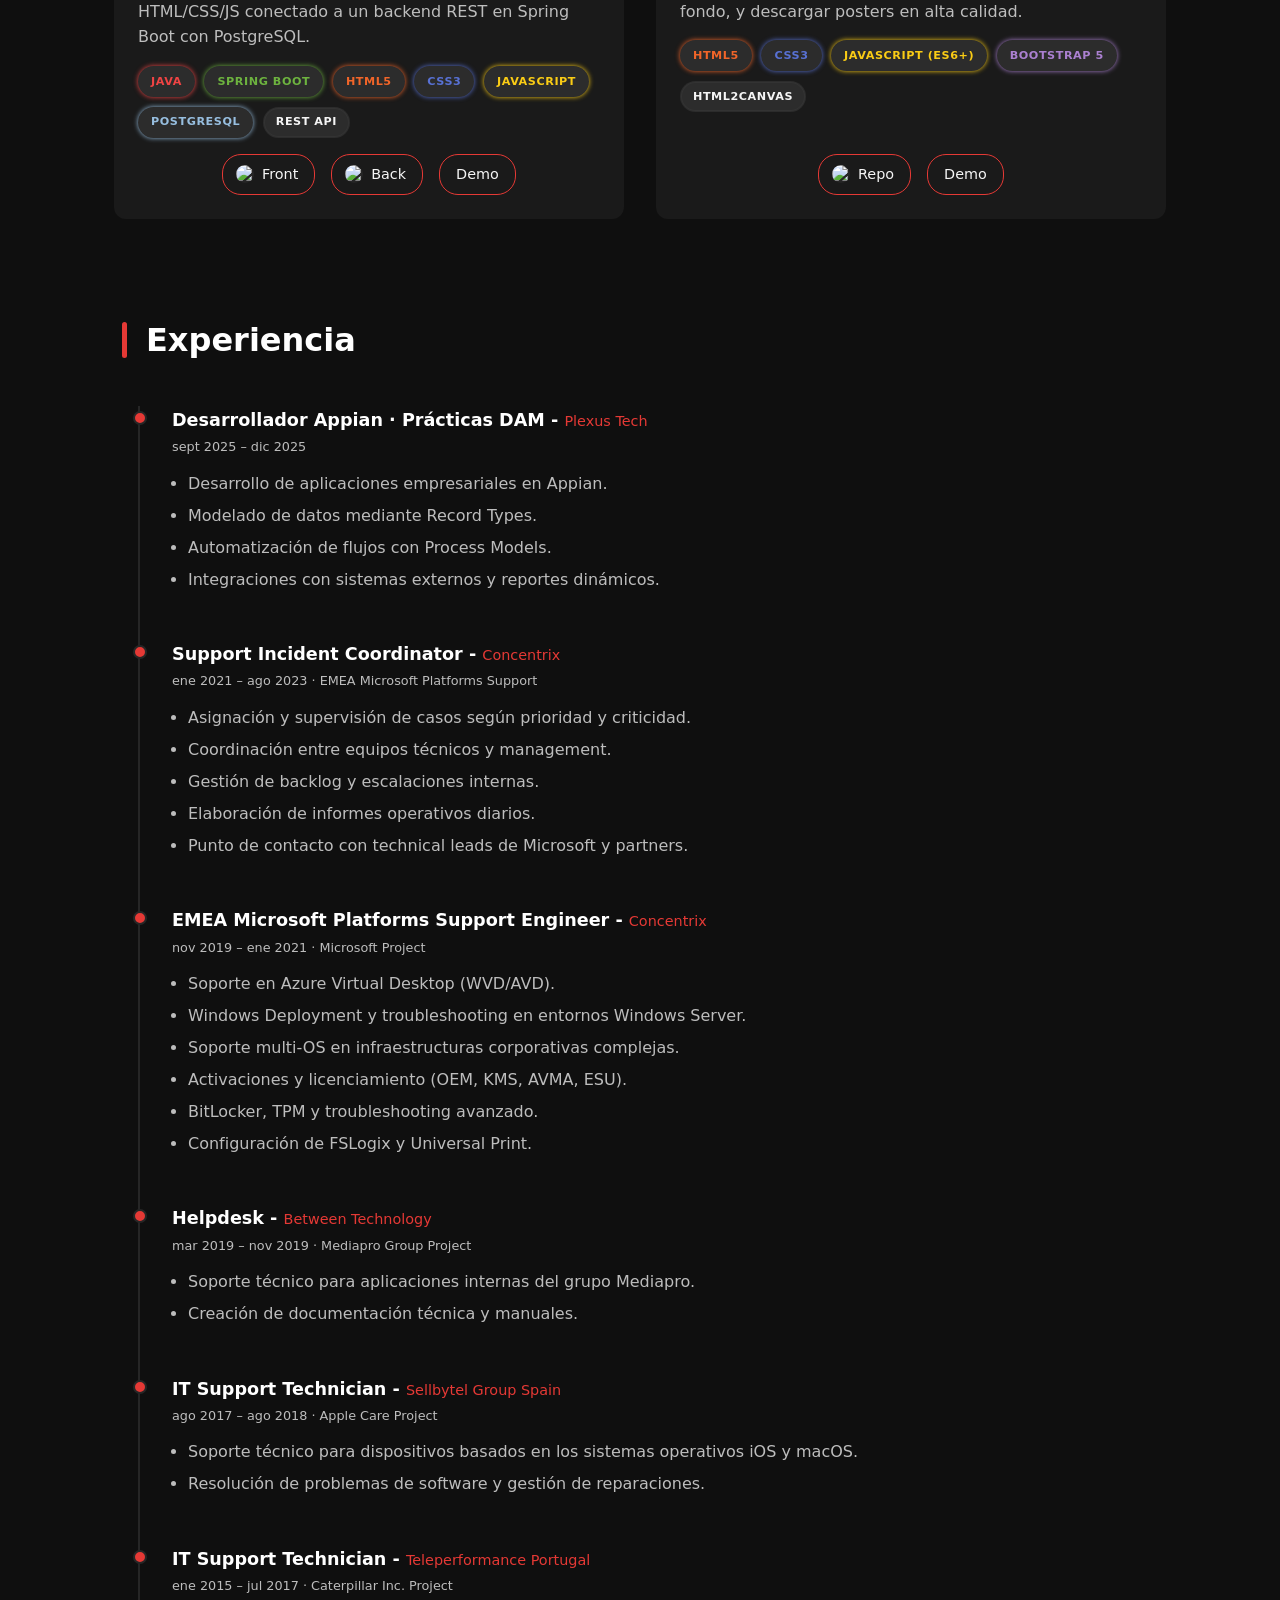
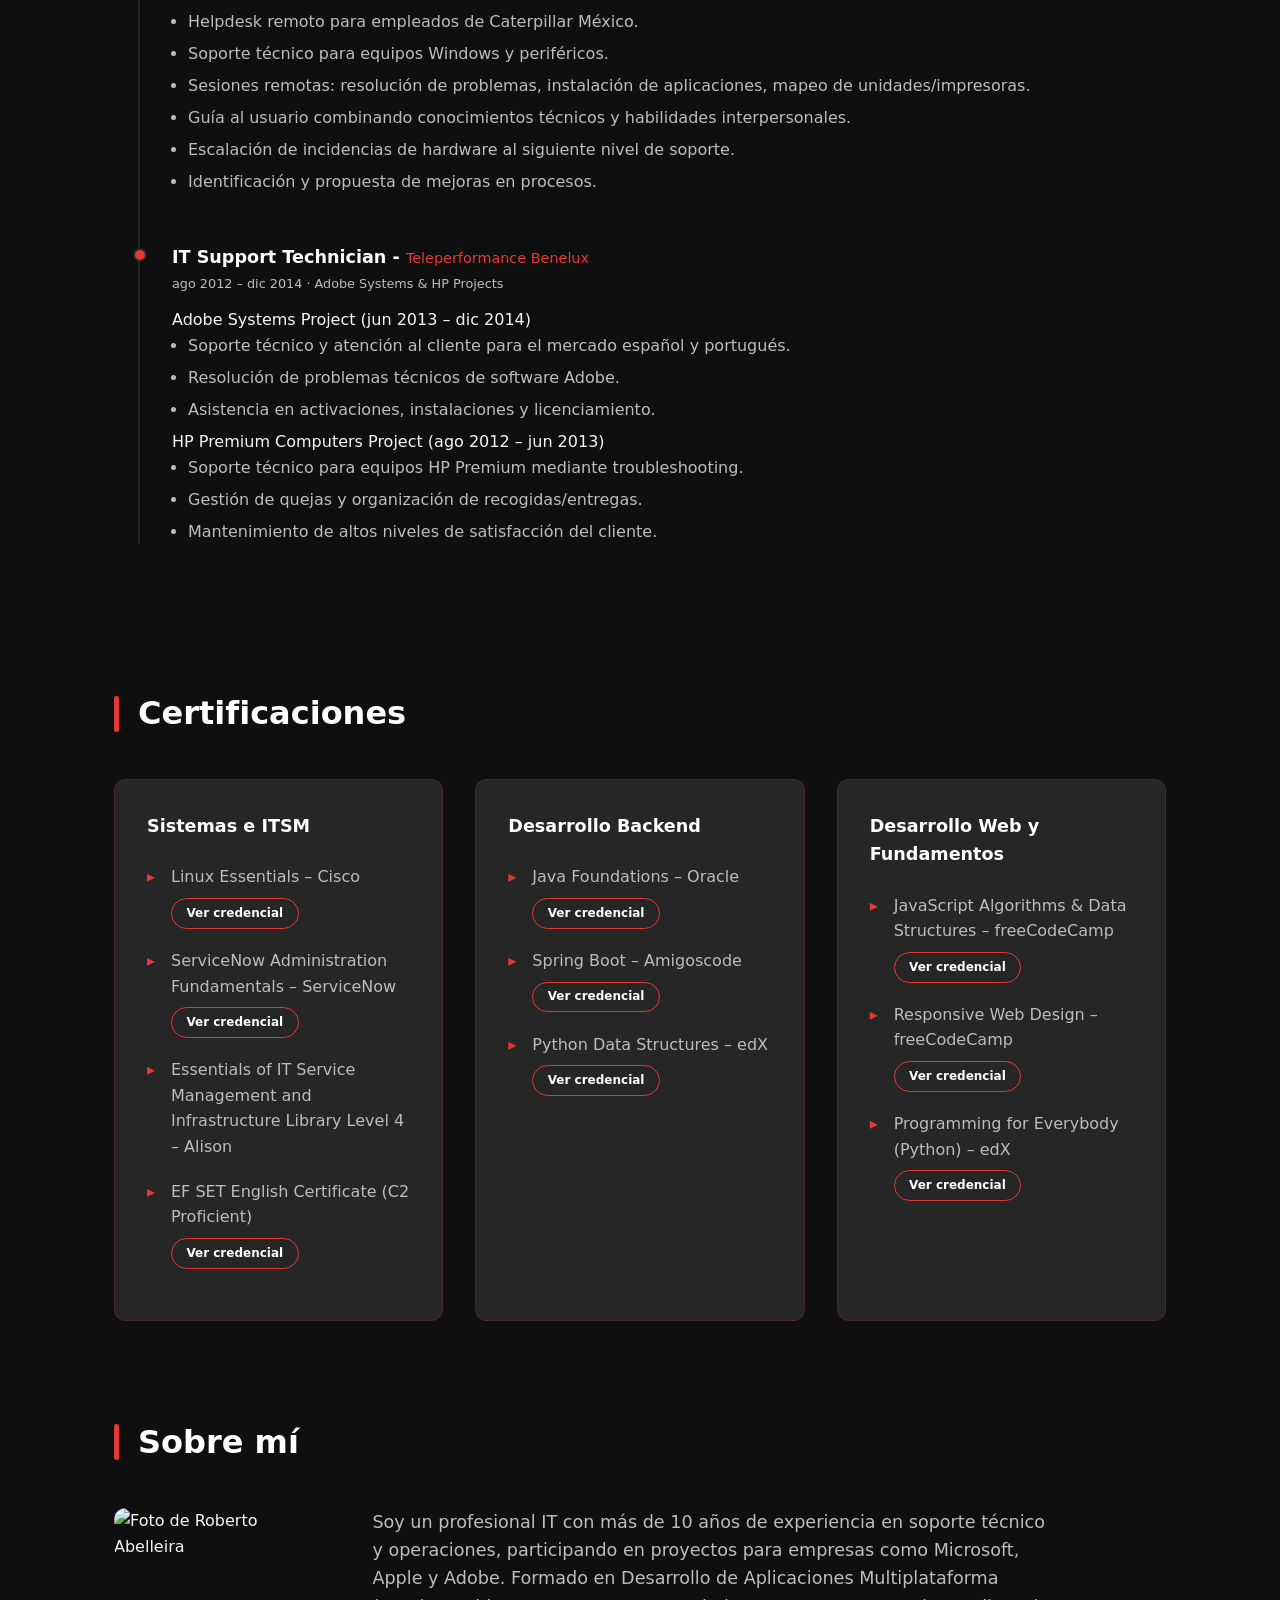
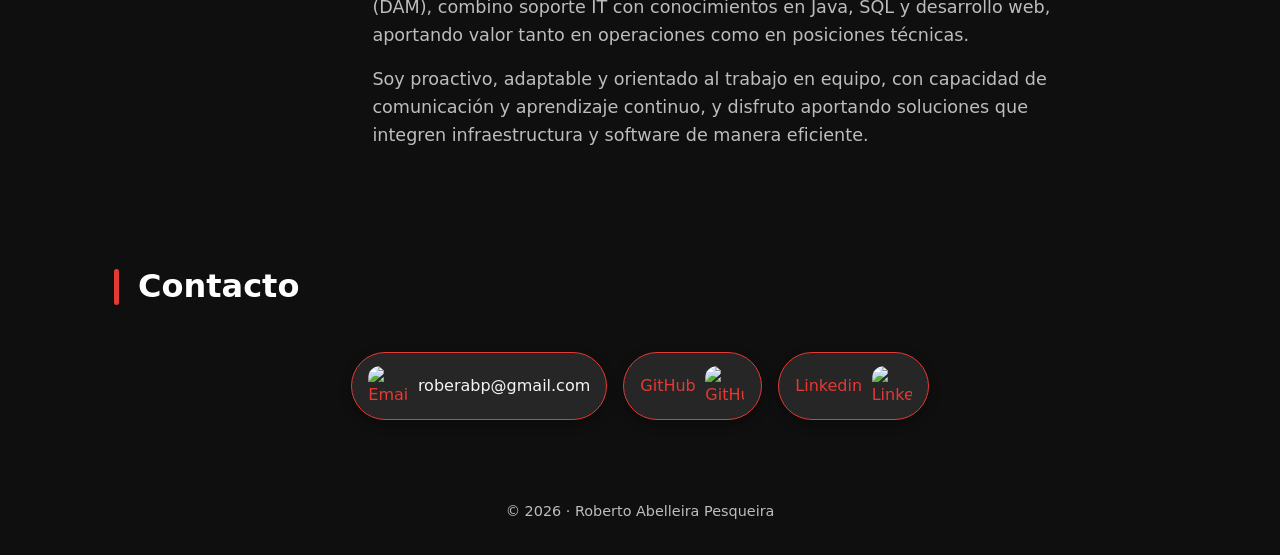
==== commit b27db812: "adding cert" ====
--- a/index.html
+++ b/index.html
@@ -381,6 +381,11 @@
                         <a href="./assets/certs/servicenow.PNG" target="_blank" class="cert-link">Ver credencial</a>
                     </li>
                     <li>
+                        
+                        Essentials of IT Service Management and Infrastructure Library Level 4  – Alison
+                        
+                    </li>
+                    <li>
                         EF SET English Certificate (C2 Proficient)
                         <a href="./assets/certs/EF SET Certificate.pdf" target="_blank" class="cert-link">Ver credencial</a>
                     </li>
